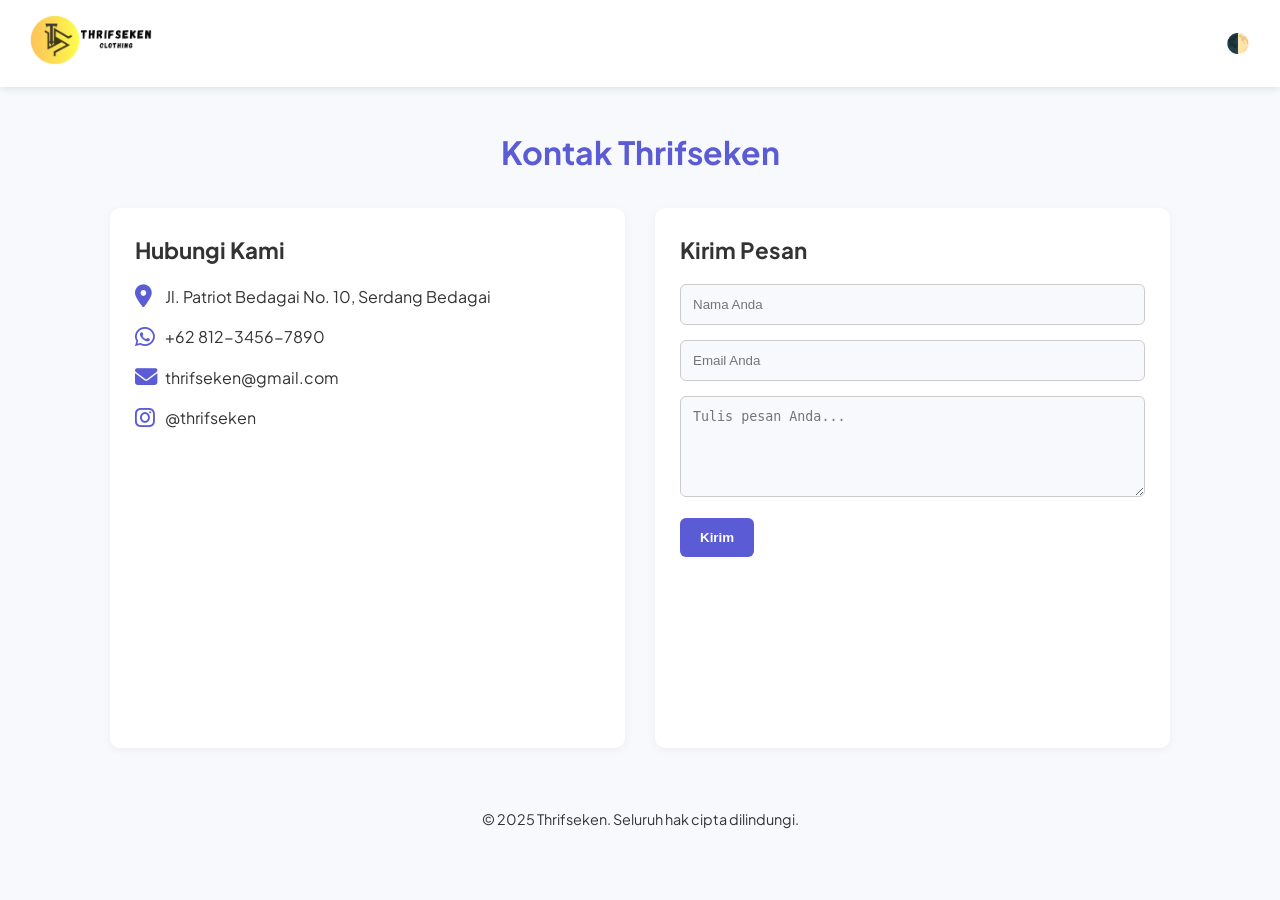
==== kontak/index.html @ e0bf9c4b "first commit" ====
<!DOCTYPE html>
<html lang="id">
<head>
  <meta charset="UTF-8" />
  <meta name="viewport" content="width=device-width, initial-scale=1.0">
  <meta name="description" content="Hubungi Thrifseken untuk pertanyaan, pemesanan, atau kerjasama. Dapatkan layanan cepat melalui WhatsApp, email, atau kunjungi toko kami di Serdang Bedagai.">
  <meta name="keywords" content="Toko Baju Second, kontak baju bekas, hubungi kami, WA toko baju, lokasi toko baju second, email bajusecond">
  <meta name="author" content="Thrifseken">
  <title>Kontak Kami | Thrifseken</title>
  <link href="https://fonts.googleapis.com/css2?family=Plus+Jakarta+Sans:wght@400;600;700&display=swap" rel="stylesheet">
  <link href="https://unpkg.com/aos@2.3.4/dist/aos.css" rel="stylesheet">
  <link rel="stylesheet" href="https://cdnjs.cloudflare.com/ajax/libs/font-awesome/6.5.0/css/all.min.css" />
  <link rel="icon" href="/favicon.png" type="image/png">

  <style>
    :root {
      --primary-color: #5B5BD6;
      --hover-color: #6F86FF;
      --bg-color: #f8f9fc;
      --text-color: #333;
      --secondary-bg: #ffffff;
    }
    [data-theme="dark"] {
      --primary-color: #9aa4ff;
      --hover-color: #b3bfff;
      --bg-color: #121212;
      --text-color: #f1f1f1;
      --secondary-bg: #1e1e1e;
    }
    * {
      margin: 0;
      padding: 0;
      box-sizing: border-box;
    }
    body {
      font-family: 'Plus Jakarta Sans', sans-serif;
      background: var(--bg-color);
      color: var(--text-color);
      line-height: 1.6;
    }
    header {
      background: var(--secondary-bg);
      padding: 15px 30px;
      display: flex;
      justify-content: space-between;
      align-items: center;
      position: sticky;
      top: 0;
      z-index: 1000;
      box-shadow: 0 2px 8px rgba(0,0,0,0.1);
    }
    .logo img {
      height: 50px;
    }
    .toggle-darkmode {
      background: none;
      border: none;
      font-size: 1.2rem;
      cursor: pointer;
      color: var(--primary-color);
    }
    .container {
      max-width: 1100px;
      margin: auto;
      padding: 40px 20px;
    }
    h1 {
      text-align: center;
      color: var(--primary-color);
      margin-bottom: 30px;
    }
    .contact-grid {
      display: grid;
      grid-template-columns: 1fr 1fr;
      gap: 30px;
    }
    @media (max-width: 768px) {
      .contact-grid {
        grid-template-columns: 1fr;
      }
    }
    .contact-info, .contact-form {
      background: var(--secondary-bg);
      padding: 25px;
      border-radius: 10px;
      box-shadow: 0 2px 10px rgba(0,0,0,0.05);
    }
    .contact-info h2, .contact-form h2 {
      font-size: 1.4rem;
      margin-bottom: 15px;
    }
    .info-item {
      display: flex;
      align-items: center;
      margin-bottom: 15px;
    }
    .info-item i {
      font-size: 1.4rem;
      width: 30px;
      color: var(--primary-color);
    }
    .info-item a {
      text-decoration: none;
      color: var(--text-color);
    }
    .contact-form input, .contact-form textarea {
      width: 100%;
      padding: 12px;
      margin-bottom: 15px;
      border: 1px solid #ccc;
      border-radius: 6px;
      background: var(--bg-color);
      color: var(--text-color);
    }
    .contact-form button {
      background: var(--primary-color);
      color: #fff;
      border: none;
      padding: 12px 20px;
      border-radius: 6px;
      cursor: pointer;
      font-weight: bold;
    }
    .contact-form button:hover {
      background: var(--hover-color);
    }
    iframe {
      width: 100%;
      height: 250px;
      border: 0;
      border-radius: 10px;
      margin-top: 20px;
    }
    footer {
      text-align: center;
      padding: 20px;
      font-size: 0.9rem;
      color: var(--text-color);
    }
  </style>
</head>
<body>

<header>
  <div class="logo">
    <a href="https://thrifseken.com/">
      <img src="/tsclothing.webp" alt="Logo" loading="lazy">
    </a>
  </div>
  <button onclick="toggleDarkMode()" class="toggle-darkmode" aria-label="Ganti tema">🌓</button>
</header>

<main class="container" data-aos="fade-up">
  <h1>Kontak Thrifseken</h1>
  <div class="contact-grid">
    <section class="contact-info">
      <h2>Hubungi Kami</h2>
      <div class="info-item">
        <i class="fas fa-map-marker-alt"></i>
        <span>Jl. Patriot Bedagai No. 10, Serdang Bedagai</span>
      </div>
      <div class="info-item">
        <i class="fab fa-whatsapp"></i>
        <a href="https://wa.me/6281234567890" target="_blank" rel="noopener">+62 812-3456-7890</a>
      </div>
      <div class="info-item">
        <i class="fas fa-envelope"></i>
        <a href="mailto:toko@bajusecond.id">thrifseken@gmail.com</a>
      </div>
      <div class="info-item">
        <i class="fab fa-instagram"></i>
        <a href="https://instagram.com/trifseken_" target="_blank" rel="noopener">@thrifseken</a>
      </div>
      <iframe src="https://www.google.com/maps/embed?..." allowfullscreen loading="lazy"></iframe>
    </section>

    <section class="contact-form">
      <h2>Kirim Pesan</h2>
      <form action="#" method="POST">
        <input type="text" name="nama" placeholder="Nama Anda" required aria-label="Nama">
        <input type="email" name="email" placeholder="Email Anda" required aria-label="Email">
        <textarea name="pesan" rows="5" placeholder="Tulis pesan Anda..." required aria-label="Pesan"></textarea>
        <button type="submit">Kirim</button>
      </form>
    </section>
  </div>
</main>

<footer>
  &copy; 2025 Thrifseken. Seluruh hak cipta dilindungi.
</footer>

<script src="https://unpkg.com/aos@2.3.4/dist/aos.js"></script>
<script>
  AOS.init();
  function toggleDarkMode() {
    const theme = document.documentElement.getAttribute('data-theme');
    document.documentElement.setAttribute('data-theme', theme === 'dark' ? 'light' : 'dark');
  }
</script>

</body>
</html>
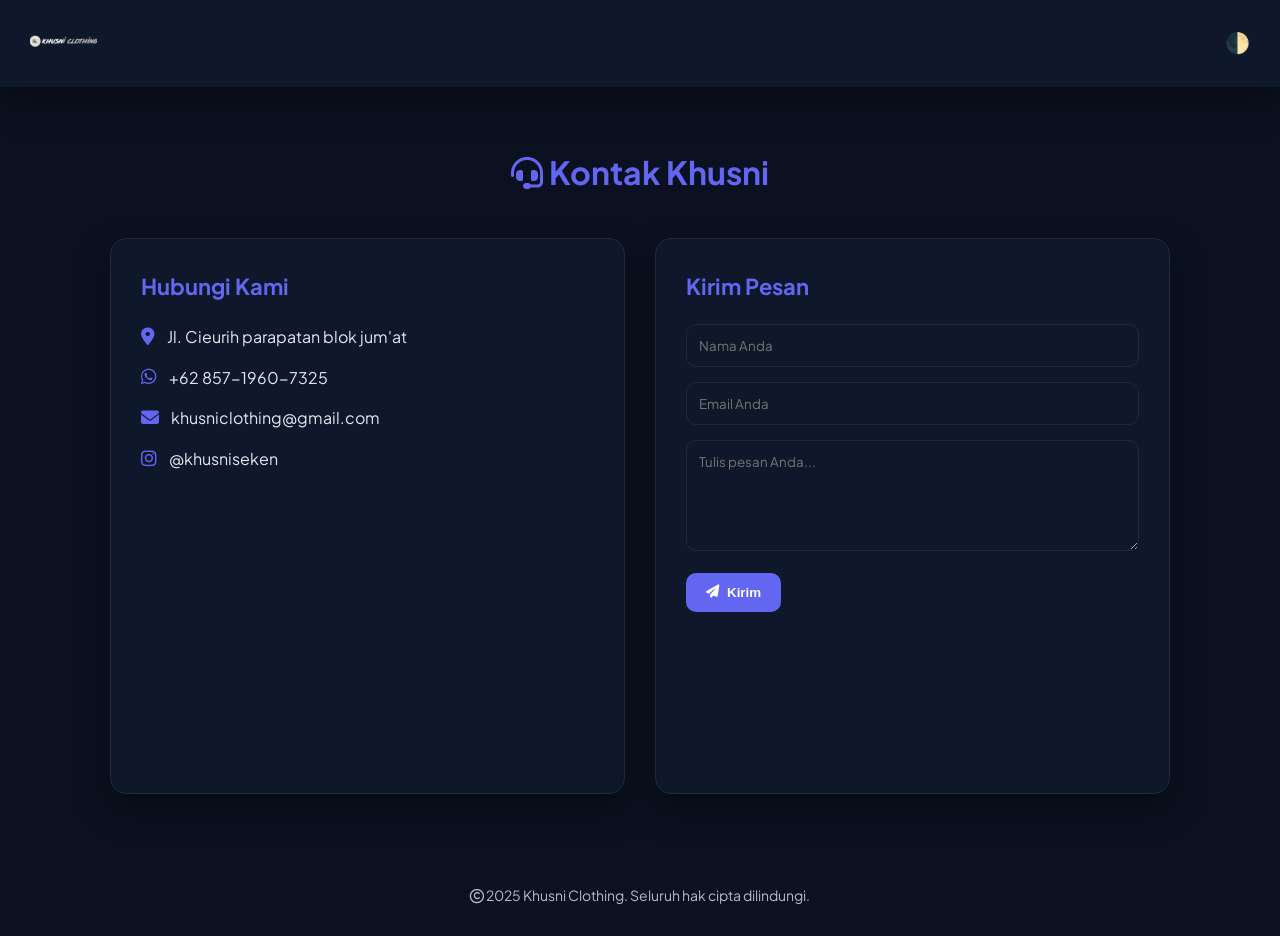
==== commit 43dc39d0: "Update index.html" ====
--- a/kontak/index.html
+++ b/kontak/index.html
@@ -1,203 +1,334 @@
 <!DOCTYPE html>
-<html lang="id">
+<html lang="id" data-theme="dark">
 <head>
-  <meta charset="UTF-8" />
-  <meta name="viewport" content="width=device-width, initial-scale=1.0">
-  <meta name="description" content="Hubungi Thrifseken untuk pertanyaan, pemesanan, atau kerjasama. Dapatkan layanan cepat melalui WhatsApp, email, atau kunjungi toko kami di Serdang Bedagai.">
-  <meta name="keywords" content="Toko Baju Second, kontak baju bekas, hubungi kami, WA toko baju, lokasi toko baju second, email bajusecond">
-  <meta name="author" content="Thrifseken">
-  <title>Kontak Kami | Thrifseken</title>
-  <link href="https://fonts.googleapis.com/css2?family=Plus+Jakarta+Sans:wght@400;600;700&display=swap" rel="stylesheet">
-  <link href="https://unpkg.com/aos@2.3.4/dist/aos.css" rel="stylesheet">
-  <link rel="stylesheet" href="https://cdnjs.cloudflare.com/ajax/libs/font-awesome/6.5.0/css/all.min.css" />
-  <link rel="icon" href="/favicon.png" type="image/png">
-
-  <style>
-    :root {
-      --primary-color: #5B5BD6;
-      --hover-color: #6F86FF;
-      --bg-color: #f8f9fc;
-      --text-color: #333;
-      --secondary-bg: #ffffff;
-    }
-    [data-theme="dark"] {
-      --primary-color: #9aa4ff;
-      --hover-color: #b3bfff;
-      --bg-color: #121212;
-      --text-color: #f1f1f1;
-      --secondary-bg: #1e1e1e;
-    }
-    * {
-      margin: 0;
-      padding: 0;
-      box-sizing: border-box;
-    }
-    body {
-      font-family: 'Plus Jakarta Sans', sans-serif;
-      background: var(--bg-color);
-      color: var(--text-color);
-      line-height: 1.6;
-    }
-    header {
-      background: var(--secondary-bg);
-      padding: 15px 30px;
-      display: flex;
-      justify-content: space-between;
-      align-items: center;
-      position: sticky;
-      top: 0;
-      z-index: 1000;
-      box-shadow: 0 2px 8px rgba(0,0,0,0.1);
-    }
-    .logo img {
-      height: 50px;
-    }
-    .toggle-darkmode {
-      background: none;
-      border: none;
-      font-size: 1.2rem;
-      cursor: pointer;
-      color: var(--primary-color);
-    }
-    .container {
-      max-width: 1100px;
-      margin: auto;
-      padding: 40px 20px;
-    }
-    h1 {
-      text-align: center;
-      color: var(--primary-color);
-      margin-bottom: 30px;
-    }
-    .contact-grid {
-      display: grid;
-      grid-template-columns: 1fr 1fr;
-      gap: 30px;
-    }
-    @media (max-width: 768px) {
-      .contact-grid {
-        grid-template-columns: 1fr;
-      }
-    }
-    .contact-info, .contact-form {
-      background: var(--secondary-bg);
-      padding: 25px;
-      border-radius: 10px;
-      box-shadow: 0 2px 10px rgba(0,0,0,0.05);
-    }
-    .contact-info h2, .contact-form h2 {
-      font-size: 1.4rem;
-      margin-bottom: 15px;
-    }
-    .info-item {
-      display: flex;
-      align-items: center;
-      margin-bottom: 15px;
-    }
-    .info-item i {
-      font-size: 1.4rem;
-      width: 30px;
-      color: var(--primary-color);
-    }
-    .info-item a {
-      text-decoration: none;
-      color: var(--text-color);
-    }
-    .contact-form input, .contact-form textarea {
-      width: 100%;
-      padding: 12px;
-      margin-bottom: 15px;
-      border: 1px solid #ccc;
-      border-radius: 6px;
-      background: var(--bg-color);
-      color: var(--text-color);
-    }
-    .contact-form button {
-      background: var(--primary-color);
-      color: #fff;
-      border: none;
-      padding: 12px 20px;
-      border-radius: 6px;
-      cursor: pointer;
-      font-weight: bold;
-    }
-    .contact-form button:hover {
-      background: var(--hover-color);
-    }
-    iframe {
-      width: 100%;
-      height: 250px;
-      border: 0;
-      border-radius: 10px;
-      margin-top: 20px;
-    }
-    footer {
-      text-align: center;
-      padding: 20px;
-      font-size: 0.9rem;
-      color: var(--text-color);
-    }
-  </style>
+
+<meta charset="UTF-8">
+<meta name="viewport" content="width=device-width, initial-scale=1.0">
+
+<title>Kontak Kami | Khusni Clothing</title>
+
+<meta name="description" content="Hubungi Khusni Clothing untuk pertanyaan, pemesanan, atau kerjasama.">
+
+<link href="https://fonts.googleapis.com/css2?family=Plus+Jakarta+Sans:wght@400;600;700&display=swap" rel="stylesheet">
+
+<link href="https://unpkg.com/aos@2.3.4/dist/aos.css" rel="stylesheet">
+
+<link rel="stylesheet" href="https://cdnjs.cloudflare.com/ajax/libs/font-awesome/6.5.0/css/all.min.css">
+
+<link rel="icon" href="/favicon.png">
+
+<style>
+
+:root{
+--primary:#6366f1;
+--primary2:#4f46e5;
+--bg:#0b1120;
+--card:#0f172a;
+--text:#e2e8f0;
+--border:#1e293b;
+--shadow:0 15px 35px rgba(0,0,0,0.35);
+}
+
+[data-theme="light"]{
+--bg:#f8fafc;
+--card:#ffffff;
+--text:#1e293b;
+--border:#e2e8f0;
+--shadow:0 10px 25px rgba(0,0,0,0.08);
+}
+
+*{
+margin:0;
+padding:0;
+box-sizing:border-box;
+}
+
+body{
+font-family:'Plus Jakarta Sans',sans-serif;
+background:var(--bg);
+color:var(--text);
+line-height:1.6;
+}
+
+/* HEADER */
+
+header{
+background:var(--card);
+padding:15px 30px;
+display:flex;
+justify-content:space-between;
+align-items:center;
+position:sticky;
+top:0;
+z-index:1000;
+box-shadow:var(--shadow);
+}
+
+.logo img{
+height:50px;
+}
+
+.toggle-darkmode{
+background:none;
+border:none;
+font-size:20px;
+cursor:pointer;
+color:var(--primary);
+}
+
+/* CONTAINER */
+
+.container{
+max-width:1100px;
+margin:auto;
+padding:60px 20px;
+}
+
+/* TITLE */
+
+h1{
+text-align:center;
+color:var(--primary);
+margin-bottom:40px;
+font-size:32px;
+}
+
+/* GRID */
+
+.contact-grid{
+display:grid;
+grid-template-columns:1fr 1fr;
+gap:30px;
+}
+
+@media(max-width:768px){
+.contact-grid{
+grid-template-columns:1fr;
+}
+}
+
+/* CARD */
+
+.contact-info,
+.contact-form{
+background:var(--card);
+padding:30px;
+border-radius:16px;
+box-shadow:var(--shadow);
+border:1px solid var(--border);
+transition:.3s;
+}
+
+.contact-info:hover,
+.contact-form:hover{
+transform:translateY(-5px);
+}
+
+/* CARD TITLE */
+
+.contact-info h2,
+.contact-form h2{
+font-size:22px;
+margin-bottom:20px;
+color:var(--primary);
+}
+
+/* INFO */
+
+.info-item{
+display:flex;
+align-items:center;
+gap:12px;
+margin-bottom:15px;
+}
+
+.info-item i{
+font-size:18px;
+color:var(--primary);
+}
+
+.info-item a{
+text-decoration:none;
+color:var(--text);
+}
+
+.info-item a:hover{
+color:var(--primary);
+}
+
+/* FORM */
+
+.contact-form input,
+.contact-form textarea{
+width:100%;
+padding:12px;
+margin-bottom:15px;
+border-radius:10px;
+border:1px solid var(--border);
+background:transparent;
+color:var(--text);
+font-family:inherit;
+}
+
+.contact-form input:focus,
+.contact-form textarea:focus{
+outline:none;
+border-color:var(--primary);
+}
+
+/* BUTTON */
+
+.contact-form button{
+background:var(--primary);
+color:white;
+border:none;
+padding:12px 20px;
+border-radius:10px;
+cursor:pointer;
+font-weight:600;
+transition:.3s;
+display:flex;
+align-items:center;
+gap:8px;
+}
+
+.contact-form button:hover{
+background:var(--primary2);
+transform:scale(1.05);
+}
+
+/* MAP */
+
+iframe{
+width:100%;
+height:250px;
+border:0;
+border-radius:14px;
+margin-top:20px;
+}
+
+/* FOOTER */
+
+footer{
+text-align:center;
+padding:30px;
+font-size:14px;
+opacity:.8;
+}
+
+</style>
+
 </head>
 <body>
 
 <header>
-  <div class="logo">
-    <a href="https://thrifseken.com/">
-      <img src="/tsclothing.webp" alt="Logo" loading="lazy">
-    </a>
-  </div>
-  <button onclick="toggleDarkMode()" class="toggle-darkmode" aria-label="Ganti tema">🌓</button>
+
+<div class="logo">
+<a href="https://waysmodzzsite.my.id">
+<img src="/ksclothing.webp" alt="Logo" loading="lazy">
+</a>
+</div>
+
+<button onclick="toggleDarkMode()" class="toggle-darkmode">
+🌓
+</button>
+
 </header>
 
 <main class="container" data-aos="fade-up">
-  <h1>Kontak Thrifseken</h1>
-  <div class="contact-grid">
-    <section class="contact-info">
-      <h2>Hubungi Kami</h2>
-      <div class="info-item">
-        <i class="fas fa-map-marker-alt"></i>
-        <span>Jl. Patriot Bedagai No. 10, Serdang Bedagai</span>
-      </div>
-      <div class="info-item">
-        <i class="fab fa-whatsapp"></i>
-        <a href="https://wa.me/6281234567890" target="_blank" rel="noopener">+62 812-3456-7890</a>
-      </div>
-      <div class="info-item">
-        <i class="fas fa-envelope"></i>
-        <a href="mailto:toko@bajusecond.id">thrifseken@gmail.com</a>
-      </div>
-      <div class="info-item">
-        <i class="fab fa-instagram"></i>
-        <a href="https://instagram.com/trifseken_" target="_blank" rel="noopener">@thrifseken</a>
-      </div>
-      <iframe src="https://www.google.com/maps/embed?..." allowfullscreen loading="lazy"></iframe>
-    </section>
-
-    <section class="contact-form">
-      <h2>Kirim Pesan</h2>
-      <form action="#" method="POST">
-        <input type="text" name="nama" placeholder="Nama Anda" required aria-label="Nama">
-        <input type="email" name="email" placeholder="Email Anda" required aria-label="Email">
-        <textarea name="pesan" rows="5" placeholder="Tulis pesan Anda..." required aria-label="Pesan"></textarea>
-        <button type="submit">Kirim</button>
-      </form>
-    </section>
-  </div>
+
+<h1>
+<i class="fas fa-headset"></i> Kontak Khusni
+</h1>
+
+<div class="contact-grid">
+
+<section class="contact-info">
+
+<h2>Hubungi Kami</h2>
+
+<div class="info-item">
+<i class="fas fa-map-marker-alt"></i>
+<span>Jl. Cieurih parapatan blok jum'at</span>
+</div>
+
+<div class="info-item">
+<i class="fab fa-whatsapp"></i>
+<a href="https://wa.me/6285719607325" target="_blank">
++62 857-1960-7325
+</a>
+</div>
+
+<div class="info-item">
+<i class="fas fa-envelope"></i>
+<a href="mailto:khusniclothing@gmail.com">
+khusniclothing@gmail.com
+</a>
+</div>
+
+<div class="info-item">
+<i class="fab fa-instagram"></i>
+<a href="https://instagram.com/khusniseken_" target="_blank">
+@khusniseken
+</a>
+</div>
+
+<iframe src="https://www.google.com/maps?q=majalengka&output=embed" loading="lazy"></iframe>
+
+</section>
+
+<section class="contact-form">
+
+<h2>Kirim Pesan</h2>
+
+<form action="#" method="POST">
+
+<input type="text" name="nama" placeholder="Nama Anda" required>
+
+<input type="email" name="email" placeholder="Email Anda" required>
+
+<textarea name="pesan" rows="5" placeholder="Tulis pesan Anda..." required></textarea>
+
+<button type="submit">
+<i class="fas fa-paper-plane"></i> Kirim
+</button>
+
+</form>
+
+</section>
+
+</div>
+
 </main>
 
 <footer>
-  &copy; 2025 Thrifseken. Seluruh hak cipta dilindungi.
+
+<i class="fa-regular fa-copyright"></i>
+2025 Khusni Clothing. Seluruh hak cipta dilindungi.
+
 </footer>
 
 <script src="https://unpkg.com/aos@2.3.4/dist/aos.js"></script>
+
 <script>
-  AOS.init();
-  function toggleDarkMode() {
-    const theme = document.documentElement.getAttribute('data-theme');
-    document.documentElement.setAttribute('data-theme', theme === 'dark' ? 'light' : 'dark');
-  }
+
+AOS.init({
+duration:900,
+once:true
+});
+
+function toggleDarkMode(){
+
+const theme=document.documentElement.getAttribute('data-theme');
+
+document.documentElement.setAttribute(
+'data-theme',
+theme==='dark'?'light':'dark'
+);
+
+}
+
 </script>
 
 </body>
-</html>
+  </html>
